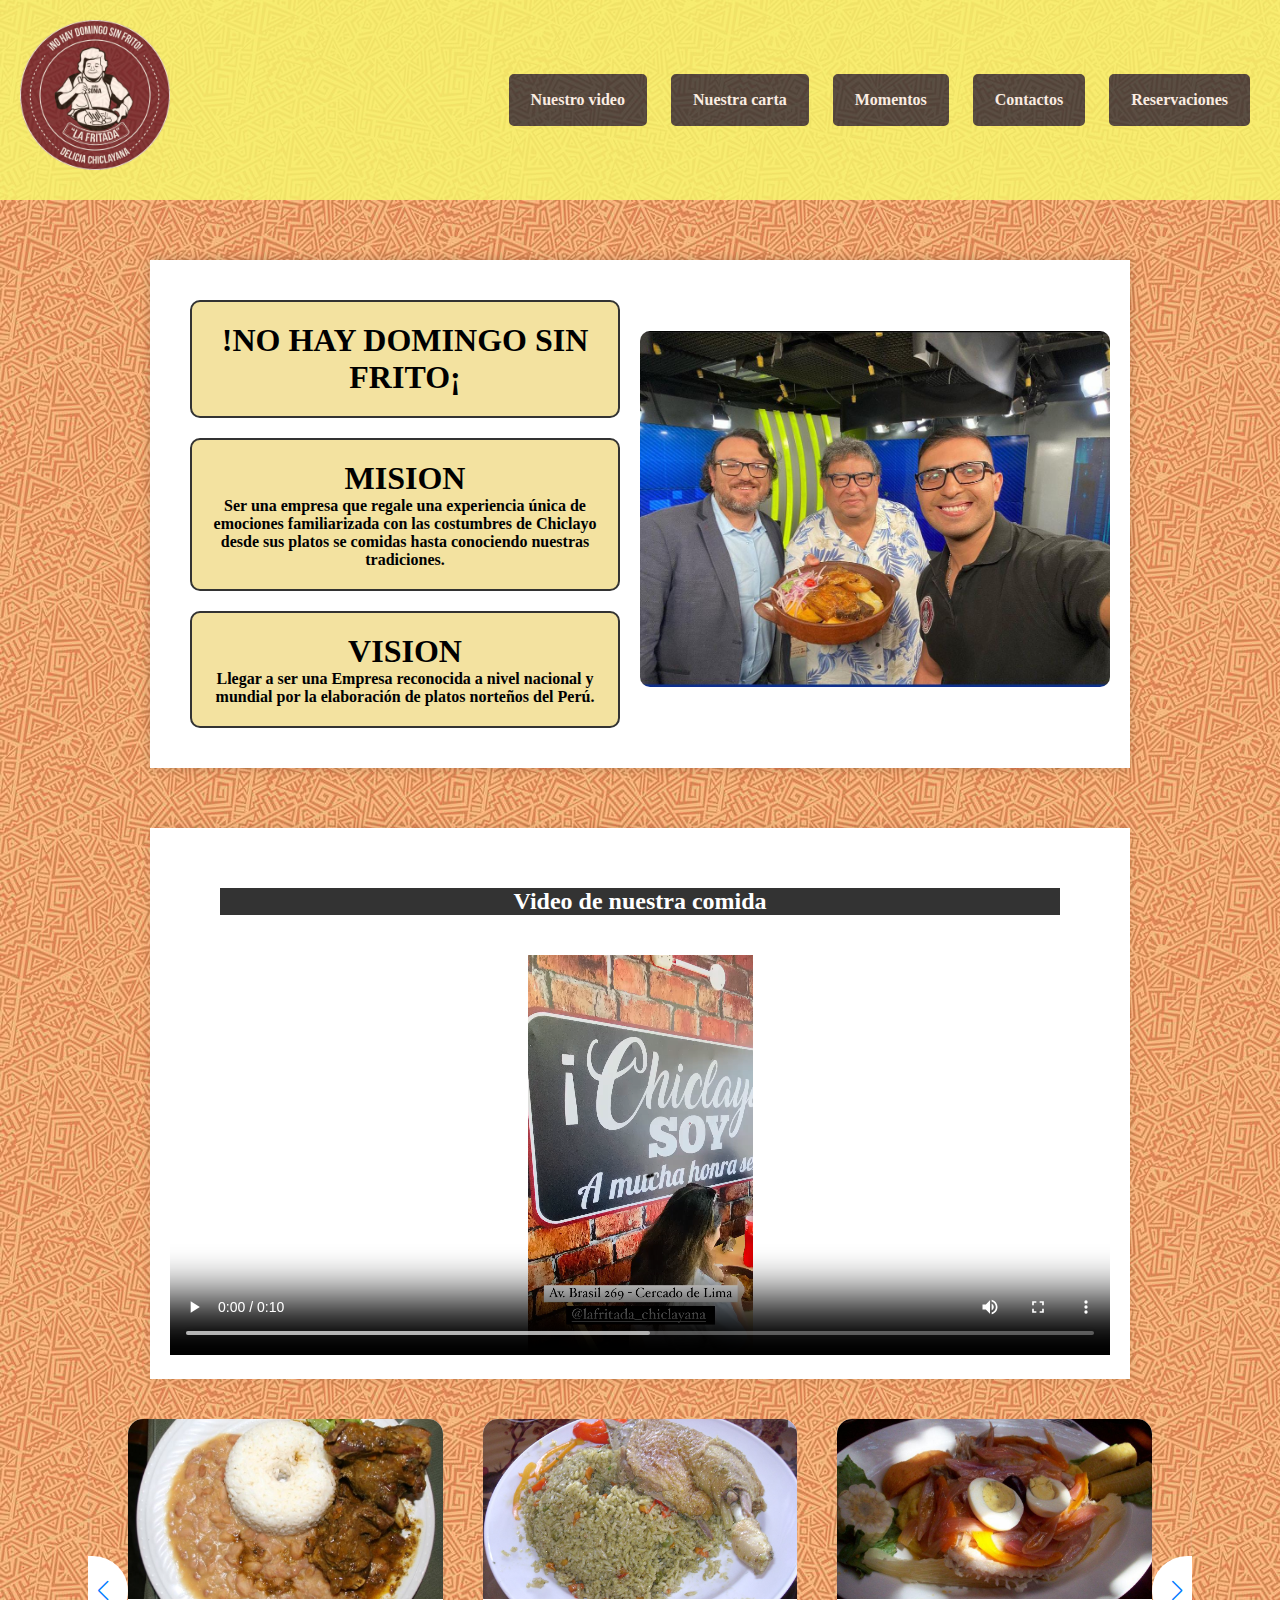
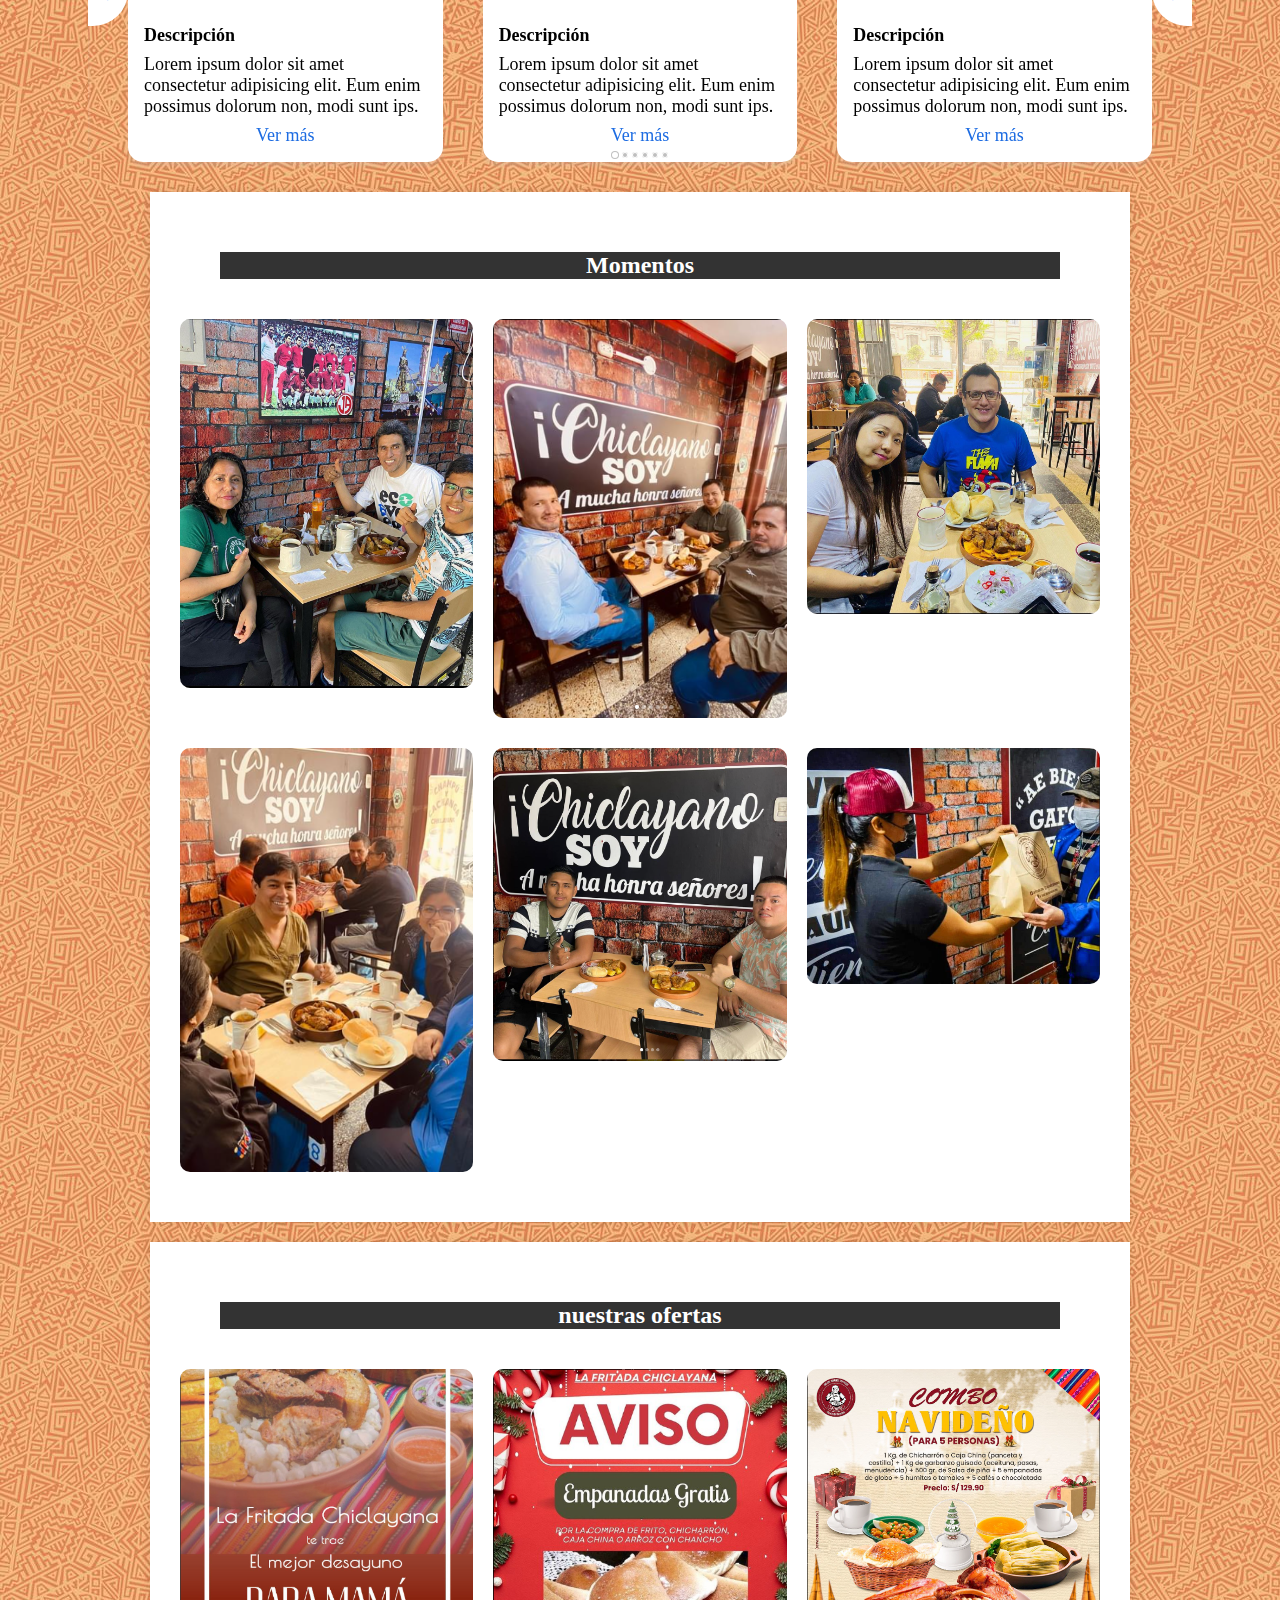
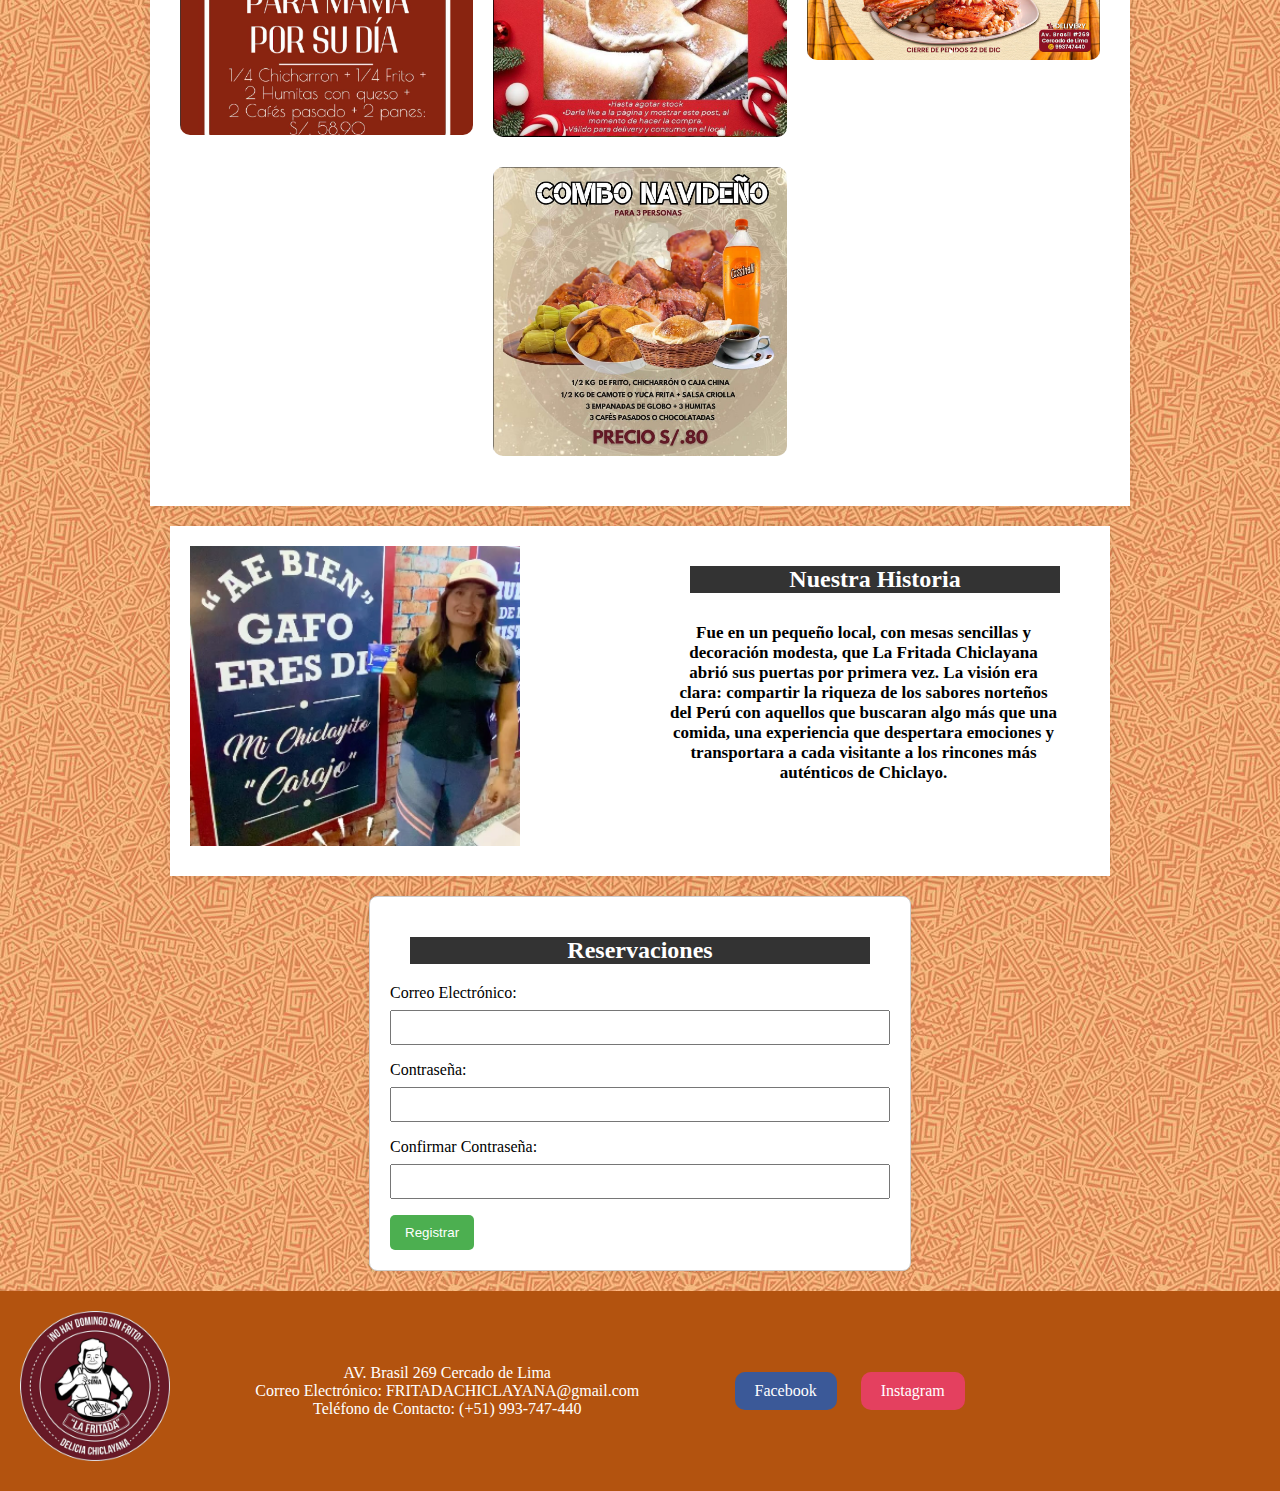
==== index.html @ 882a142d "Add files via upload" ====
<!DOCTYPE html>
<html lang="en">
<head> 
    <!-- Etiquetas meta para el conjunto de caracteres y la vista del dispositivo -->
    <meta charset="UTF-8">
    <meta name="viewport" content="width=device-width, initial-scale=1.0">
    <!-- Título de la página -->
    <title>La Fritada Chiclayana</title>
    <!-- Hojas de estilo -->
    <link rel="stylesheet" href="./css/frito.css">
    <link
    rel="stylesheet"
    href="https://cdn.jsdelivr.net/npm/swiper@8/swiper-bundle.min.css"
  />
  <link rel="stylesheet" href="./css/swiper.css">
</head>
<body>
    <!-- Sección de encabezado -->
    <header>
      <!-- Logo -->
        <div class="logo">
            <img src="img/logo.png" alt="logo">
        </div>
        <!-- Menú de navegación -->
        <nav>
            <ul class="menu">
                <a href="#videoProm" class="boton">Nuestro video</a>
                <a href="#platillos" class="boton">Nuestra carta</a>
                <a href="#momentos" class="boton">Momentos</a>
                <a href="#redes-sociales" class="boton">Contactos</a>
                <a href="#formulario" class="boton">Reservaciones</a>
            </ul>
        </nav>
    </header>
          <!-- Sección de Misión, Visión e Imagen -->
    <section id="fra-mis-vis" class="Col100">
        <div class="Col30">
          <!-- Artículo con el encabezado de la sección -->
            <article>
                <h1 id="fra">!NO HAY DOMINGO SIN FRITO¡</h1>
            </article>
            <!-- Artículo con la Misión -->
            <article id="mis">
                <h1>MISION</h1>
                <p>Ser una empresa que regale una experiencia única de emociones familiarizada con las costumbres de Chiclayo desde sus platos se comidas hasta conociendo nuestras tradiciones.</p>
            </article>
            <!-- Artículo con la Visión -->
            <article id="vis">
                <h1>VISION</h1>
                <p>Llegar a ser una Empresa reconocida a nivel nacional y mundial por la elaboración de platos norteños del Perú.</p>
            </article>
        </div>
        <!-- Imagen -->
        <div class="Col50">
            <img src="./img/presentacion2.jpeg" alt="" class="Img50">
        </div>
    </section>
        <!-- Sección de Video -->
    <section  id="videoProm">
        <div>
          <h2>Video de nuestra comida</h2>
            <video controls src="./img/video1.mp4"></video>
        </div>
    </section>
         <!-- Sección de Platos Principales -->
    <div class="swiper swiper-hero">
      <!-- Additional required wrapper -->
        <div class="swiper-wrapper">
        <!-- Slides -->

            <div class="swiper-slide">
                <img src="./img/comida1.jpg"
                alt="">
                <div class="card-description">
                    <div class="card-title">
                        <h4>Descripción</h4>
                    </div>
                    <div class="card-text">
                        <p>Lorem ipsum dolor sit amet consectetur adipisicing elit. Eum enim possimus dolorum non,
                            modi
                            sunt ips.</p>
                    </div>
                    <div class="card-link">
                    <a href="#">Ver más</a>
                    </div>
                </div>
            </div>
            <div class="swiper-slide">
                <img src="./img/comida2.jpg"
                    alt="">
                <div class="card-description">
                    <div class="card-title">
                        <h4>Descripción</h4>
                    </div>
                    <div class="card-text">
                        <p>Lorem ipsum dolor sit amet consectetur adipisicing elit. Eum enim possimus dolorum non,
                            modi
                            sunt ips.</p>
                    </div>
                    <div class="card-link">
                      <a href="#">Ver más</a>
                    </div>
            </div>
        </div>
            <div class="swiper-slide">
                <img src="./img/comida3.jpg"alt="">
                <div class="card-description">
                    <div class="card-title">
                    <h4>Descripción</h4>
                </div>
                <div class="card-text">
                    <p>Lorem ipsum dolor sit amet consectetur adipisicing elit. Eum enim possimus dolorum non,
                        modi
                        sunt ips.</p>
                </div>
                <div class="card-link">
                  <a href="#">Ver más</a>
                </div>
            </div>
        </div>
            <div class="swiper-slide">
                <img src="./img/comida4.jfif"
                alt="">
            <div class="card-description">
                <div class="card-title">
                    <h4>Descripción</h4>
                </div>
                <div class="card-text">
                    <p>Lorem ipsum dolor sit amet consectetur adipisicing elit. Eum enim possimus dolorum non,
                        modi
                        sunt ips.</p>
                </div>
                <div class="card-link">
                  <a href="#">Ver más</a>
                </div>
            </div>
        </div>
            <div class="swiper-slide">
                <img src="./img/oferta1.png"
                alt="">
            <div class="card-description">
                <div class="card-title">
                    <h4>Descripción</h4>
                </div>
                <div class="card-text">
                    <p>Lorem ipsum dolor sit amet consectetur adipisicing elit. Eum enim possimus dolorum non,
                        modi
                        sunt ips.</p>
                </div>
                <div class="card-link">
                  <a href="#">Ver más</a>
                </div>
            </div>
        </div>
           
            <div class="swiper-slide">
                <img src="./img/oferta2.png"
                alt="">
            <div class="card-description">
                <div class="card-title">
                    <h4>Descripción</h4>
                </div>
                <div class="card-text">
                    <p>Lorem ipsum dolor sit amet consectetur adipisicing elit. Eum enim possimus dolorum non,
                        modi
                        sunt ips.</p>
                </div>
                <div class="card-link">
                  <a href="#">Ver más</a>
                </div>
            </div>
      
        
            </div>
        </div>
      <!-- If we need pagination -->
        <div class="swiper-pagination"></div>

      <!-- If we need navigation buttons -->
        <div class="swiper-button-prev"></div>
        <div class="swiper-button-next"></div>

      <!-- If we need scrollbar -->
      <!-- <div class="swiper-scrollbar"></div> -->
    </div>
       <!-- Sección de Momentos -->
      <section id="momentos">
        <h2>Momentos</h2>
        <ul>
          <!-- Imágenes representando diferentes momentos -->
          <li>
            <img src="img/presentacion1.jpeg" alt="Plato 1">
          </li>
          <li>
            <img src="img/presentacion8.png" alt="Plato 2">
          </li>
          <li>
            <img src="img/presentacion3.jpeg" alt="Plato 3">
          </li>
          <li>
            <img src="img/presentacion9.png" alt="Plato 4">
          </li>
          <li>
            <img src="img/presentacion5.png" alt="Plato 5">
          </li>
          <li>
            <img src="img/presentacion6.png" alt="Plato 6">
          </li>
        </ul>
      </section>
        <!-- Sección de Ofertas -->
      <section id="ofertas">
        <h2>nuestras ofertas</h2>
        <ul>
          <!-- Imágenes representando diferentes ofertas -->
          <li>
            <img src="img/oferta1.png" alt="Plato 1">
          </li>
          <li>
            <img src="img/oferta2.png" alt="Plato 2">
          </li>
          <li>
            <img src="img/oferta3.png" alt="Plato 3">
          </li>
          <li>
            <img src="img/oferta4.png" alt="Plato 3">
          </li>
          <!-- Agrega más platos principales según sea necesario -->
        </ul>
      </section>
         <!-- Sección de Nuestra Historia -->
        <div id="contenedor">
            <div class="columna">
              <!-- Imagen relacionada con la historia -->
              <img src="img/historia.png" alt="Imagen">
            </div>
            <div class="columna">
              <!-- Encabezado y párrafo describiendo la historia -->
              <h2>Nuestra Historia</h2>
              <p>Fue en un pequeño local, con mesas sencillas y decoración modesta, que La Fritada Chiclayana abrió sus puertas por primera vez. La visión era clara: compartir la riqueza de los sabores norteños del Perú con aquellos que buscaran algo más que una comida, una experiencia que despertara emociones y transportara a cada visitante a los rincones más auténticos de Chiclayo.</p>
            </div>
          </div>
          <!-- Sección de Formulario de Reservaciones -->
        <section id="formulario">
          <!-- Formulario para hacer reservaciones -->
          <form action="https://formsubmit.co/eduardo1009ramirez@gmail.com" method="POST">
            <h2>Reservaciones</h2>
            <label for="email">Correo Electrónico:</label>
            <input type="email" id="email" name="email" required>
    
            <label for="password">Contraseña:</label>
            <input type="password" id="password" name="password" required>
    
            <label for="confirmPassword">Confirmar Contraseña:</label>
            <input type="password" id="confirmPassword" name="confirmPassword" required>
    
            <button type="submit">Registrar</button>
        </form>
      </section>
      <!-- Sección de Pie de Página -->
    <footer>
       <!-- Logo del pie de página -->
        <div class="logo-pie">
            <img src="img/logo.png" alt="Logo del pie de página">
        </div>
        <!-- Información de contacto -->
        <div class="info-contacto">
            <p>AV. Brasil 269 Cercado de Lima</p>
            <p>Correo Electrónico: FRITADACHICLAYANA@gmail.com</p>
            <p>Teléfono de Contacto: (+51) 993-747-440</p>
        </div>
         <!-- Enlaces a redes sociales -->
        <div id="redes-sociales">
            <a href="https://www.facebook.com/LaFritadaLima" class="boton-red-social facebook">Facebook</a>
            <a href="https://www.instagram.com/lafritada_chiclayana/?igshid=MTgwMTl3ZXltNWZyMQ%3D%3D" class="boton-red-social instagram">Instagram</a>
        </div>
        <div>
        <iframe src="https://www.google.com/maps/embed?pb=!1m18!1m12!1m3!1d3901.731228888436!2d-77.0452886903684!3d-12.062004542133355!2m3!1f0!2f0!3f0!3m2!1i1024!2i768!4f13.1!3m3!1m2!1s0x9105c8c2edff6f67%3A0x3438b82568b3016b!2sAv.%20Brasil%20269%2C%20Lima%2015083!5e0!3m2!1ses!2spe!4v1701411049847!5m2!1ses!2spe" width="200" height="150" style="border:0;" allowfullscreen="" loading="lazy" referrerpolicy="no-referrer-when-downgrade"></iframe>
        </div>
    </footer>


    <script src="https://cdn.jsdelivr.net/npm/swiper@8/swiper-bundle.min.js"></script>
    <script src="./script.js"></script>
</body>
</html>
---- css/frito.css ----
/* Resetear márgenes y rellenos a cero para todos los elementos */
*{
    margin: 0;
    padding: 0;
}
/* Estilos generales del cuerpo del documento*/
body {

    font-family: Arial, sans-serif;
    background-image: url(../img/body.jpg);
    font-family: 'Times New Roman', Times, serif;
}

/*<-----Encabezado de la pagina-----> */
/*fondo del encabezado*/
header {
    background-color: rgb(248, 250, 108);
    padding: 20px;
    font-weight: bold;
    display: flex;
    justify-content: space-between;
    align-items: center; /* Centra verticalmente el contenido */
    text-align: center;
    opacity: 0.8;
}


/* Estilos del logo en el encabezado */
.logo img {
    width: 150px; /* Ancho del logo */
    height: auto; /* Altura ajustada automáticamente */
}

/* Estilos de los botones del menú de navegación */
.boton {
    display: inline-block;
    padding: 15px 20px;
    margin: 0 10px;
    text-decoration: none;
    color: #fff;
    background-color: #333;
    border: 2px solid #333;
    border-radius: 5px;
    transition: background-color 0.5s, color 0.5s;
  }

  .boton:hover {
    background-color: #f0597f;
    color: #fff;
  }

  .active {
    background-color: #f0597f;
    color: #fff;
}

/*Fin del encabezado*/

/*CUERPO*/

/*FRASE ----   MISION   ------  VISION - ------*/
#fra-mis-vis {
  background: #fff;
  width: 80%;
  margin: 60px auto;
  max-width: 940px;
  display: flex;
  justify-content: center;
  align-items: center; /* Centra verticalmente los elementos */
  padding: 20px; /* Espaciado interno del cuadro */
  box-shadow: 0 0 10px rgba(0, 0, 0, 0.2); /* Sombra para resaltar el cuadro */
}

/* Estilos de los artículos dentro de la sección "FRASE - MISIÓN - VISIÓN" */
article {
margin: 20px; /* Ajuste del margen */
}

/* Columna izquierda con el 30% del ancho total */
.Col30 {
  width: 50%; /* Ajusta el ancho de la columna izquierda según tus necesidades */
}

/* Columna derecha con el 50% del ancho total */
.Col50 {
  width: 50%; /* Ajusta el ancho de la columna derecha según tus necesidades */
}


/* Estilos de los bloques de texto "FRASE", "MISIÓN", "VISIÓN" */
#fra, #mis, #vis {
  background: rgb(243, 226, 160);
  color: black; /* Color del texto en el cuadro */
  font-weight: bold;
  padding: 20px;
  border-radius: 10px;
  border: 2px solid #333; /* Agregué un borde para crear un cuadro alrededor del contenido */
  text-align: center; /* Centra el texto dentro del cuadro */
}


/* Margen inferior para los bloques de texto "FRASE", "MISIÓN", "VISIÓN" */
#fra, #mis, #vis {
  margin-bottom: 20px; /* Espacio entre el primer título y el párrafo siguiente */
}

/* Imagen en la columna derecha con ancho máximo del 100% y borde redondeado */
.Img50 {
  max-width: 100%;
  height: auto;
  display: block;
  border-radius: 10px;
}

/* Estilos para la sección "Video de nuestra comida" */
#videoProm>div>video{
    width: 100%;
    height: 400px;
    
}

/* Contenedor de la sección "Video de nuestra comida" con márgenes, fondo y sombra */
#videoProm {
    margin: 30px auto;
    background-color: #fff;
    max-width: 940px;
    padding: 20px;
    box-shadow: 0 0 10px rgba(0, 0, 0, 0.1);
}

/* Encabezado del video con fondo oscuro, texto blanco y márgenes */
#videoProm h2{
  text-align: center;
    background: #333;
    color: white;
    margin: 40px 50px;
}

/* Sección "Platos Principales" con márgenes, fondo y sombra */
#platillos {
    max-width: 940px;
    margin: 20px auto;
    padding: 20px;
    background-color: #fff;
  box-shadow: 0 0 10px rgba(0, 0, 0, 0.1);
  }

  /* Encabezado de "Platos Principales" con fondo oscuro, texto blanco y márgenes */
  #platillos h2{
    text-align: center;
    background: #333;
    color: white;
    margin: 40px 50px;
  }

  /* Estilos para los elementos dentro de la sección "Platos Principales" */
  #platillos h3{
    text-align: center;
    background: #333;
    color: #fff;
  }

  #platillos h4{
    text-align: center;
    background: #817f7f;
    color: #fff;
  }

  /* Estilo para la sección "Platillos" */
  #platillos ul {
    list-style: none;
    padding: 0 40px;
    display: flex;
    flex-wrap: wrap;
    justify-content: space-between;
}

/* Estilo para cada elemento de la lista de platos principales */
#platillos li {
    width: 40%;
    margin-bottom: 50px;
    box-sizing: border-box;
    transition: transform 0.5s ease; /* Agregamos la transición */
}

/* Efecto de desplazamiento hacia arriba en el hover de cada plato principal */
#platillos li:hover {
    transform: translateY(-10px); /* Desplazamiento hacia arriba en el hover */
}

/* Estilos para las imágenes dentro de la lista de platos principales */
img {
    max-width: 100%;/* La imagen no debe exceder el ancho del contenedor */
    height: 300px; /* Altura fija de 300px para mantener la proporción */
    display: block; /* Elimina el espacio adicional debajo de la imagen */
    margin-bottom: 10px; /* Agrega un espacio de 10px en la parte inferior de cada imagen */
}

/* Estilo para los títulos de los platos principales */
h3 {
    margin: 0;
    font-size: 1.2em;
}

/* Estilos para la sección "Momentos" con márgenes, fondo y sombra */
  #momentos{
    max-width: 940px;
    margin: 20px auto;
    padding: 20px;
    background-color: #fff;
    box-shadow: 0 0 10px rgba(0, 0, 0, 0.1);
  }

  /* Encabezado de "Momentos" con fondo oscuro, texto blanco y márgenes */
  #momentos h2{
    text-align: center;
    background: #333;
    color: white;
    margin: 40px 50px;
  }

  /* Estilos para las imágenes dentro de la sección "Momentos" con transición de escala en hover */
  #momentos img {
    max-width: 100%;
    height: auto;
    display: block;
    border-radius: 10px;
    transition: transform 0.3s;
  }
  /* Efecto de escala en hover para las imágenes de "Momentos" */
  #momentos img:hover {
    transform: scale(1.05);
  }

  /* Lista de imágenes de "Momentos" con estilo de flexbox */
  #momentos ul {
    list-style: none;
    padding: 0;
    display: flex;
    flex-wrap: wrap;
    justify-content: space-around;
  }

  /* Elementos de la lista de imágenes de "Momentos" con márgenes y ajustes de caja */
  #momentos li {
    width: calc(33.33% - 20px); /* Ajusta el ancho y el margen según tus preferencias */
    margin-bottom: 20px;
    box-sizing: border-box;
  }

  /* Contenedor con márgenes, fondo y sombra para la sección "Contenedor" */
  #contenedor {
    max-width: 940px;
    margin: 20px auto;
    display: flex;
    background-color: #fff;
    box-shadow: 0 0 10px rgba(0, 0, 0, 0.1);
  }

  /* Párrafo dentro del contenedor con anchura, relleno, negrita y alineación de texto */
  #contenedor p{
    width: 90%;
    padding: 10px 10px;
    font-weight: bold;
    text-align: center;
    font-size: 17px;
  }

  /* Encabezado del contenedor con fondo oscuro, texto blanco y márgenes */
  #contenedor h2{
    text-align: center;
    background: #333;
    color: white;
    margin: 20px 30px;
  }

  /* Columna dentro del contenedor con flexibilidad y relleno */
  .columna {
    flex: 1;
    padding: 20px;
  }

  /* Sección "Ofertas" con márgenes, fondo y sombra */
#ofertas{
  max-width: 940px;
    margin: 20px auto;
    padding: 20px;
    background-color: #fff;
    box-shadow: 0 0 10px rgba(0, 0, 0, 0.1);
}

/* Encabezado de "Ofertas" con fondo oscuro, texto blanco y márgenes */
#ofertas h2{
  text-align: center;
  background: #333;
  color: white;
  margin: 40px 50px;
}

/* Imágenes dentro de la sección "Ofertas" con transición de escala en hover */
#ofertas img {
  max-width: 100%;
  height: auto;
  display: block;
  border-radius: 10px;
  transition: transform 0.3s;
}

/* Lista de imágenes de "Ofertas" con estilo de flexbox */
#ofertas ul {
  list-style: none;
  padding: 0;
  display: flex;
  flex-wrap: wrap;
  justify-content: space-around;
}

/* Elementos de la lista de imágenes de "Ofertas" con márgenes y ajustes de caja */
#ofertas li {
  width: calc(33.33% - 20px); /* Ajusta el ancho y el margen según tus preferencias */
  margin-bottom: 20px;
  box-sizing: border-box;
}

/* Efecto de escala en hover para las imágenes de "Ofertas" */
#ofertas img:hover {
  transform: scale(1.05);
}

/* Estilos para el formulario con márgenes, fondo, borde redondeado y sombra */
form {
  background-color: #fff;
    max-width: 500px;
    margin: 20px auto;
    padding: 20px;
    border: 1px solid #ccc;
    border-radius: 8px;
    box-shadow: 0 0 10px rgba(0, 0, 0, 0.1);
}

/* Encabezado del formulario con fondo oscuro, texto blanco y márgenes */
h2 {
  background: #333;
    text-align: center;
    color: #fff;
    margin: 20px;
}

/* Estilos para las etiquetas del formulario con margen inferior */
label {
    display: block;
    margin-bottom: 8px;
}

/* Estilos para los campos de entrada del formulario con ancho del 100%, relleno y margen inferior */
input {
    width: 100%;
    padding: 8px;
    margin-bottom: 16px;
    box-sizing: border-box;
}

/* Estilos para el botón del formulario con color de fondo, texto blanco y borde redondeado */
button {
    background-color: #4CAF50;
    color: white;
    padding: 10px 15px;
    border: none;
    border-radius: 5px;
    cursor: pointer;
}

/* Efecto de cambio de color de fondo en hover para el botón del formulario */
button:hover {
    background-color: #45a049;
}

/* Estilos para el pie de página con flexibilidad, fondo, color de texto y centrado de contenido */
footer {
    display: flex;
    flex-wrap: wrap;
    justify-content: space-between;
    align-items: center;
    background-color: rgb(179, 83, 15);
    color: #fff;
    text-align: center;
    padding: 20px;
  }

  /* Estilos para el logo en el pie de página con anchura máxima y altura automática */
  .logo-pie img {
    width: 150px;
    height: auto;
  }

  /* Estilos para los enlaces de redes sociales en el pie de página con márgenes, relleno, borde redondeado y transición de color de fondo en hover */
  #redes-sociales a {
    display: inline-block;
    padding: 10px 20px;
    border-radius: 10px;
    color: #fff;
    text-decoration: none;
    margin: 0 10px;
    transition: background-color 0.5s;
  }

  /* Estilos específicos para el enlace de Facebook en el pie de página con color de fondo */
  .facebook {
    background-color: #3b5998;
  }
  /* Estilos específicos para el enlace de Facebook en el pie de página con color de fondo */
  .instagram {
    background-color: #e4405f;
  }
  /* Efecto de cambio de color de fondo en hover para los enlaces de redes sociales en el pie de página */
  #redes-sociales a:hover {
    background-color: rgb(0, 0, 0);
  }

  /* Estilos específicos para pantallas más pequeñas utilizando media queries */
  @media only screen and (max-width: 800px) {
    body {
        font-size: 14px; /* Tamaño de fuente ajustado para pantallas más pequeñas */
    }

    header {
        padding: 5px; /* Reducción adicional del espacio en el encabezado para pantallas pequeñas */
    }
      /*inicio del primer cuadro*/
      #fra-mis-vis {
        display: flex;
        flex-direction: column;
        align-items: center;
        justify-content: center;
        text-align: center;
    }
    
    .Col30, .Col50 {
        width: 100%;
        max-width: 800px; /* Ajusta el ancho máximo según sea necesario */
    }
    
    .Col50 {
        margin-top: 20px; /* Ajusta el espacio entre la columna de texto y la imagen */
    }
    
    #fra-mis-vis img {
        width: 100%;
        height: auto;
    }    
  /*fin del primer cuadro*/

  /*inicio del segundo cuadro*/
    #videoProm {
      max-width: 800px; /* Ajusta el ancho máximo del contenedor del video según sea necesario */
      margin: 0 auto; /* Centra el contenedor en la página */
  }

    #videoProm video {
      width: 100%; /* El video ocupa el 100% del ancho del contenedor */
      height: auto; /* La altura se ajusta automáticamente según el ancho */
      max-width: 100%; /* El video no excederá el 100% del ancho del contenedor */
      display: block; /* Elimina espacios en blanco debajo del video */
  }
  /*fin del segundo cuadro*/

  /*inicio del tercer cuadro*/
  #contenedor {
    display: flex;
    flex-direction: column;
    align-items: center;
    text-align: center;
}

.columna {
    width: 50%;
    max-width: 800px; /* Ajusta el ancho máximo según sea necesario */
    margin: 0 auto; /* Centra el contenido en el medio */
    margin-top: 20px; /* Ajusta el espacio entre las columnas */
    padding: 0 20px; /* Agrega algún relleno lateral para mejorar la legibilidad */
}

.columna img {
    width: 100%;
    height: auto;
}
/*fin del tercer cuaddro*/

/*comienso del footer*/
footer {
  background-color: rgb(179, 83, 15);
  padding: 20px;
}

.footer-container {
  display: flex;
  justify-content: space-between;
}

.columna1,
.columna2 {
  flex: 1;
  text-align: center;
}

.logo-pie img {
  max-width: 100%;
  height: auto;
}

#redes-sociales {
  margin-top: 10px; /* Ajusta el espacio entre la imagen y las redes sociales */
}

.info-contacto,
.google-maps {
  margin-top: 20px; /* Ajusta el espacio entre la información de contacto y el mapa de Google */
}



    nav{
      display: flex;
    justify-content: space-around; /* Distribuirá los contenedores de manera uniforme en el espacio disponible */
    }

    nav ul {
        text-align: center;
        margin-top: 5px;
    }

    .menu{
      display: flex;
      flex-direction: column; /* Colocará los botones en columnas en lugar de filas */
      align-items: center; /* Centrará los botones verticalmente en cada columna */
    }

    .menu a {
        padding: 8px 12px; /* Ajuste adicional del espaciado de los botones en el menú */
        margin: 5px 0; /* Ajusta el espacio entre los botones en una columna */
    }

    /* Otros ajustes específicos para pantallas más pequeñas según sea necesario */
}
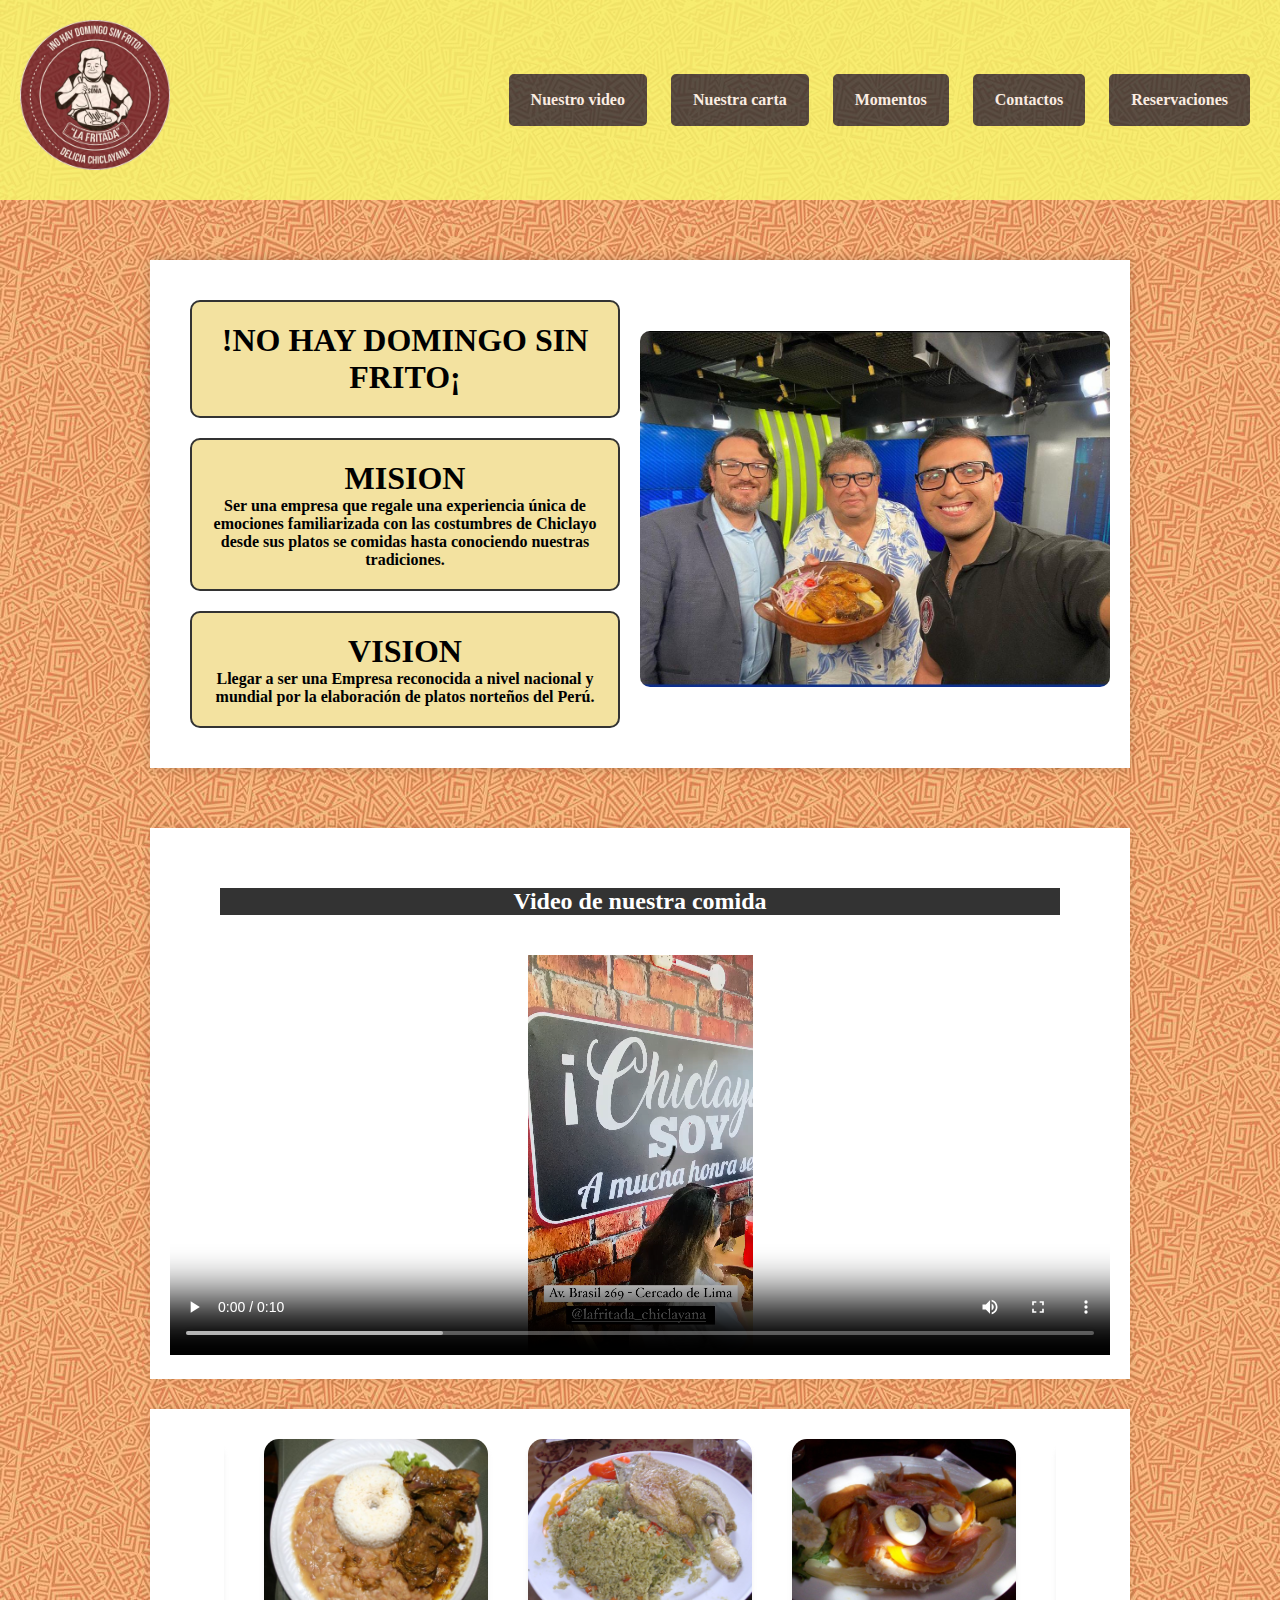
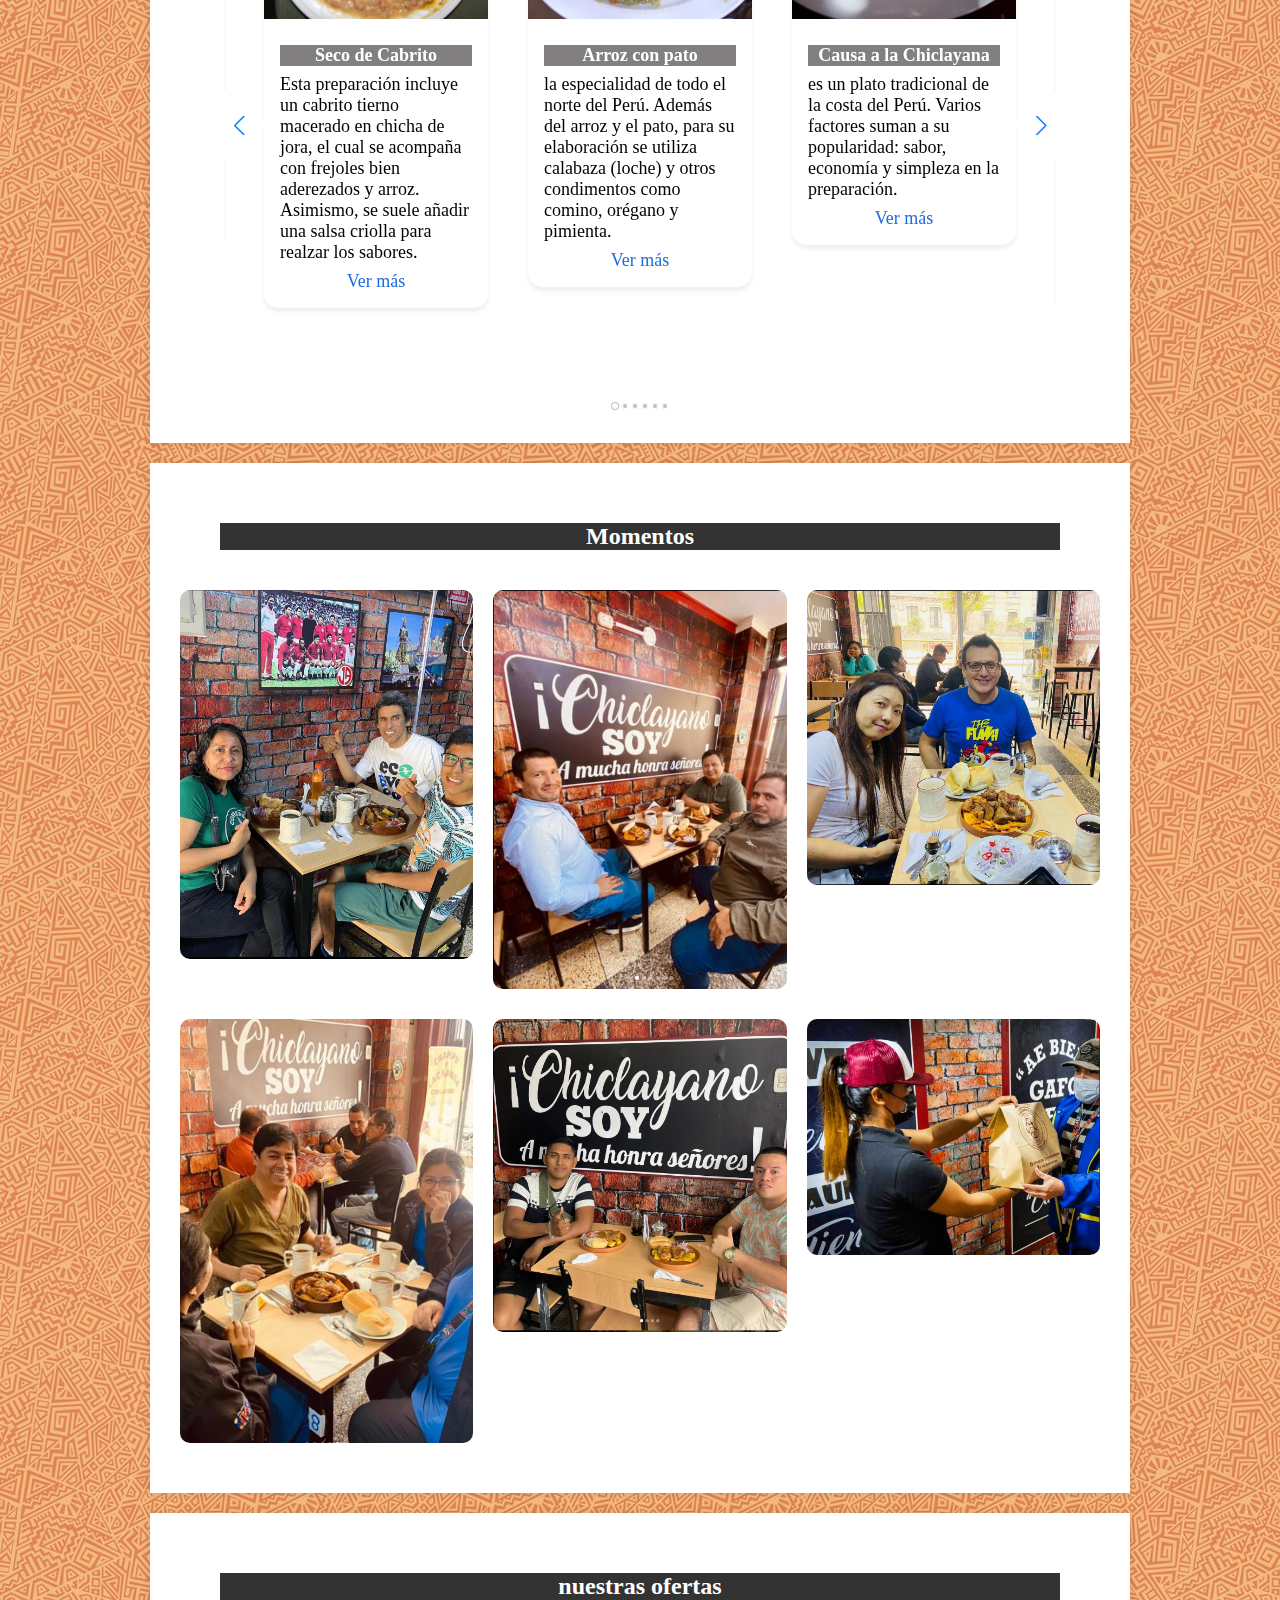
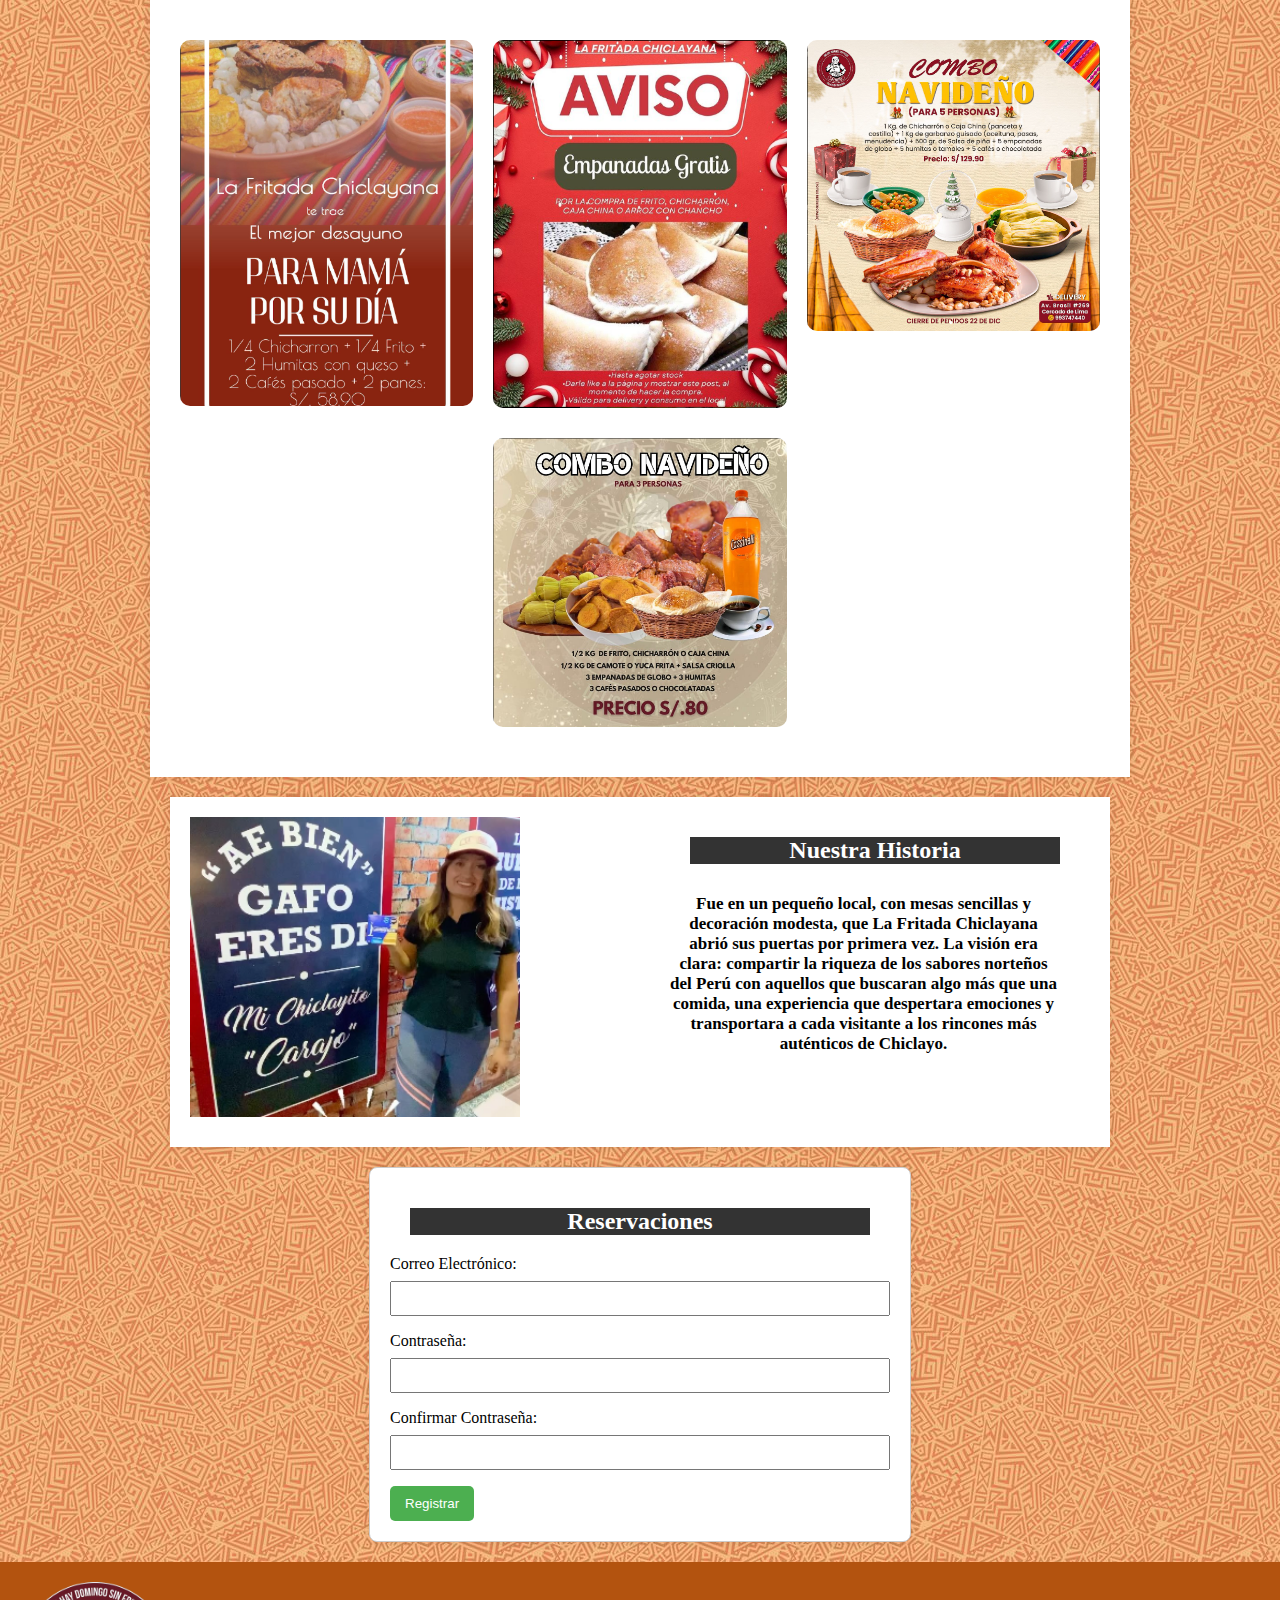
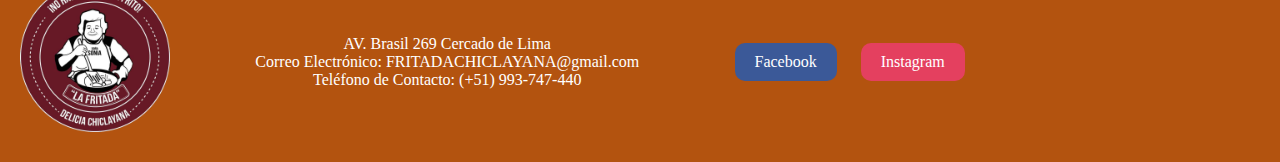
==== commit 8f39bf51: "Add files via upload" ====
--- a/index.html
+++ b/index.html
@@ -62,6 +62,7 @@
             <video controls src="./img/video1.mp4"></video>
         </div>
     </section>
+    <section id="platillos">
          <!-- Sección de Platos Principales -->
     <div class="swiper swiper-hero">
       <!-- Additional required wrapper -->
@@ -73,12 +74,10 @@
                 alt="">
                 <div class="card-description">
                     <div class="card-title">
-                        <h4>Descripción</h4>
+                        <h4>Seco de Cabrito</h4>
                     </div>
                     <div class="card-text">
-                        <p>Lorem ipsum dolor sit amet consectetur adipisicing elit. Eum enim possimus dolorum non,
-                            modi
-                            sunt ips.</p>
+                        <p>Esta preparación incluye un cabrito tierno macerado en chicha de jora, el cual se acompaña con frejoles bien aderezados y arroz. Asimismo, se suele añadir una salsa criolla para realzar los sabores.</p>
                     </div>
                     <div class="card-link">
                     <a href="#">Ver más</a>
@@ -90,12 +89,10 @@
                     alt="">
                 <div class="card-description">
                     <div class="card-title">
-                        <h4>Descripción</h4>
+                        <h4>Arroz con pato</h4>
                     </div>
                     <div class="card-text">
-                        <p>Lorem ipsum dolor sit amet consectetur adipisicing elit. Eum enim possimus dolorum non,
-                            modi
-                            sunt ips.</p>
+                        <p>la especialidad de todo el norte del Perú. Además del arroz y el pato, para su elaboración se utiliza calabaza (loche) y otros condimentos como comino, orégano y pimienta.</p>
                     </div>
                     <div class="card-link">
                       <a href="#">Ver más</a>
@@ -106,46 +103,40 @@
                 <img src="./img/comida3.jpg"alt="">
                 <div class="card-description">
                     <div class="card-title">
-                    <h4>Descripción</h4>
-                </div>
-                <div class="card-text">
-                    <p>Lorem ipsum dolor sit amet consectetur adipisicing elit. Eum enim possimus dolorum non,
-                        modi
-                        sunt ips.</p>
-                </div>
-                <div class="card-link">
-                  <a href="#">Ver más</a>
-                </div>
-            </div>
-        </div>
-            <div class="swiper-slide">
-                <img src="./img/comida4.jfif"
+                    <h4>Causa a la Chiclayana</h4>
+                </div>
+                <div class="card-text">
+                    <p>es un plato tradicional de la costa del Perú. Varios factores suman a su popularidad: sabor, economía y simpleza en la preparación.</p>
+                </div>
+                <div class="card-link">
+                  <a href="#">Ver más</a>
+                </div>
+            </div>
+        </div>
+            <div class="swiper-slide">
+                <img src="./img/comida4.png"
                 alt="">
             <div class="card-description">
                 <div class="card-title">
-                    <h4>Descripción</h4>
-                </div>
-                <div class="card-text">
-                    <p>Lorem ipsum dolor sit amet consectetur adipisicing elit. Eum enim possimus dolorum non,
-                        modi
-                        sunt ips.</p>
-                </div>
-                <div class="card-link">
-                  <a href="#">Ver más</a>
-                </div>
-            </div>
-        </div>
-            <div class="swiper-slide">
-                <img src="./img/oferta1.png"
+                    <h4>King Kong</h4>
+                </div>
+                <div class="card-text">
+                    <p>El King Kong es un postre tradicional de Chiclayo, que consiste en una masa dulce rellena de manjar blanco o chocolate y cubierta con azúcar en polvo. Es una delicia dulce que no te puedes perder.</p>
+                </div>
+                <div class="card-link">
+                  <a href="#">Ver más</a>
+                </div>
+            </div>
+        </div>
+            <div class="swiper-slide">
+                <img src="./img/comida5.png"
                 alt="">
             <div class="card-description">
                 <div class="card-title">
-                    <h4>Descripción</h4>
-                </div>
-                <div class="card-text">
-                    <p>Lorem ipsum dolor sit amet consectetur adipisicing elit. Eum enim possimus dolorum non,
-                        modi
-                        sunt ips.</p>
+                    <h4>Espesado de Lunes</h4>
+                </div>
+                <div class="card-text">
+                    <p>una receta tradicional de Chiclayo que realmente es deliciosa y que se remonta a la cultura Moche. Como su nombre lo indica, se suele consumir el primer día de la semana. Se trata de un tipo de puré o sopa elaborado con zapallo loche, culantro, carne de res, cebolla, caigua, choclo, zarandaja, ají amarillo, ají panca, y se acompaña con arroz. </p>
                 </div>
                 <div class="card-link">
                   <a href="#">Ver más</a>
@@ -154,16 +145,14 @@
         </div>
            
             <div class="swiper-slide">
-                <img src="./img/oferta2.png"
+                <img src="./img/comida6.png"
                 alt="">
             <div class="card-description">
                 <div class="card-title">
-                    <h4>Descripción</h4>
-                </div>
-                <div class="card-text">
-                    <p>Lorem ipsum dolor sit amet consectetur adipisicing elit. Eum enim possimus dolorum non,
-                        modi
-                        sunt ips.</p>
+                    <h4>El chinguirito</h4>
+                </div>
+                <div class="card-text">
+                    <p>El chinguirito es el sabor y prestancia de este platillo norteño, lo hacen uno de las mejores cartas de presentación de esa tan deliciosa gastronomía.</p>
                 </div>
                 <div class="card-link">
                   <a href="#">Ver más</a>
@@ -183,6 +172,7 @@
       <!-- If we need scrollbar -->
       <!-- <div class="swiper-scrollbar"></div> -->
     </div>
+  </section>
        <!-- Sección de Momentos -->
       <section id="momentos">
         <h2>Momentos</h2>
